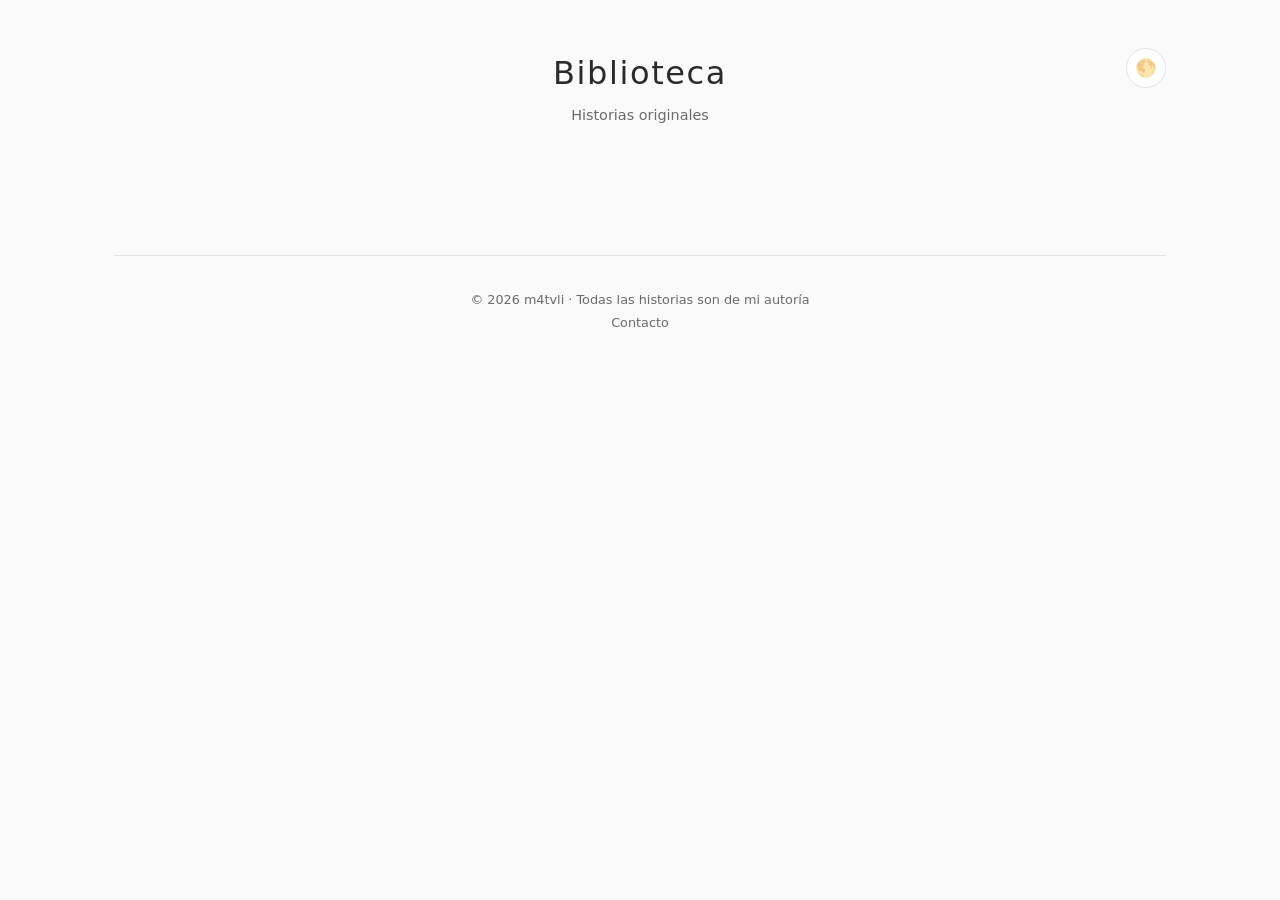
==== index.html @ 8ffce6ca "Update index.html" ====
<!DOCTYPE html>
<html lang="es">
<head>
  <meta charset="UTF-8">
  <meta name="viewport" content="width=device-width, initial-scale=1.0">
  <title>Biblioteca</title>
  <link rel="stylesheet" href="css/style.css?v=9">
</head>
<body class="biblioteca">
  <header class="cabecera">
    <button id="btn-tema" class="btn-tema" aria-label="Cambiar tema">
      <span id="icono-tema">🌕</span>
    </button>
    <h1>Biblioteca</h1>
    <p class="subtitulo">Historias originales</p>
  </header>

  <main>
    <div id="grid" class="grid"></div>
  </main>

  <div id="modal" class="modal" hidden>
    <div class="modal-fondo" data-cerrar></div>
    <div class="modal-caja" role="dialog" aria-modal="true">
      <button class="modal-cerrar" data-cerrar aria-label="Cerrar">×</button>
      <div id="modal-contenido"></div>
    </div>
  </div>

  <footer class="footer">
  <p>© 2026 m4tvli · Todas las historias son de mi autoría</p>
  <p class="footer-links">
    <a href="mailto:aaronswagd@gmail.com">Contacto</a>
  </p>
</footer>
</body>
</html>
---- css/style.css ----
/* ============================================================
   VARIABLES Y TEMAS
   ============================================================ */ 
:root {
  --fondo: #fafafa;
  --superficie: #ffffff;
  --texto: #2b2b2b;
  --texto-suave: #6b6b6b;
  --borde: #e2e2e2;
  --acento: #6b6b6b;
  --fuente: Georgia, serif;
  --tamano: 18px;
  --interlineado: 1.8;
  --ancho-lectura: 680px;
}

[data-tema="sepia"]  { --fondo:#f4ecd8; --superficie:#fbf6e9; --texto:#4a3f35; --texto-suave:#8a7a68; --borde:#e0d5bd; --acento:#8a7a68; }
[data-tema="oscuro"] { --fondo:#1c1c1e; --superficie:#2a2a2c; --texto:#e4e4e6; --texto-suave:#9a9a9e; --borde:#3a3a3c; --acento:#9a9a9e; }
[data-tema="negro"]  { --fondo:#000000; --superficie:#0d0d0d; --texto:#cfcfcf; --texto-suave:#7a7a7a; --borde:#222222; --acento:#7a7a7a; }

* { margin: 0; padding: 0; box-sizing: border-box; }

/* Quita el flash morado/azul al tocar en móvil y los enlaces visitados morados */
html {
  -webkit-tap-highlight-color: transparent;
  -webkit-touch-callout: none;
}

a,
a:visited {
  color: inherit;
}

body {
  background: var(--fondo);
  color: var(--texto);
  font-family: 'Helvetica Neue', system-ui, sans-serif;
  line-height: 1.6;
  transition: background .3s, color .3s;
}

img { max-width: 100%; height: auto; display: block; }

/* ============================================================
   BOTÓN DE TEMA (común)
   ============================================================ */
.btn-tema {
  width: 40px;
  height: 40px;
  border-radius: 50%;
  background: var(--superficie);
  border: 1px solid var(--borde);
  color: var(--texto);
  font-size: 1.1rem;
  cursor: pointer;
  display: flex;
  align-items: center;
  justify-content: center;
  transition: transform .2s, border-color .2s, color .2s, background .3s;
}
.btn-tema:hover {
  transform: rotate(20deg);
  border-color: var(--texto-suave);
  color: var(--texto);
}

/* ============================================================
   BIBLIOTECA
   ============================================================ */
.biblioteca {
  max-width: 1100px;
  margin: 0 auto;
  padding: 3rem 1.5rem;
}

.cabecera {
  position: relative;
  text-align: center;
  margin-bottom: 3rem;
}

.cabecera .btn-tema {
  position: absolute;
  top: 0;
  right: 0;
}

.cabecera h1 {
  font-size: 2rem;
  font-weight: 400;
  letter-spacing: .05em;
}

.subtitulo {
  color: var(--texto-suave);
  font-size: .9rem;
  margin-top: .3rem;
}

.grid {
  display: grid;
  grid-template-columns: repeat(auto-fill, minmax(140px, 1fr));
  gap: 1.8rem;
}

.tarjeta {
  cursor: pointer;
  transition: transform .2s;
}
.tarjeta:hover { transform: translateY(-4px); }

.tarjeta img {
  width: 100%;
  aspect-ratio: 2/3;
  object-fit: cover;
  border-radius: 6px;
  box-shadow: 0 4px 12px rgba(0,0,0,.12);
  background: var(--borde);
}

.tarjeta h3 {
  font-size: .85rem;
  font-weight: 500;
  margin-top: .6rem;
  color: var(--texto);
}

/* ============================================================
   MODAL
   ============================================================ */
.modal {
  position: fixed;
  inset: 0;
  display: flex;
  align-items: center;
  justify-content: center;
  z-index: 100;
  padding: 1rem;
}

.modal[hidden] {
  display: none !important;
}

.modal-fondo {
  position: absolute;
  inset: 0;
  background: rgba(0,0,0,.55);
  backdrop-filter: blur(4px);
  -webkit-backdrop-filter: blur(4px);
}

.modal-caja {
  position: relative;
  background: var(--superficie);
  border-radius: 10px;
  max-width: 600px;
  width: 100%;
  max-height: 88vh;
  overflow-y: auto;
  padding: 2rem;
  box-shadow: 0 20px 50px rgba(0,0,0,.3);
}

.modal-cerrar {
  position: absolute;
  top: .8rem;
  right: 1rem;
  background: none;
  border: none;
  font-size: 1.6rem;
  color: var(--texto-suave);
  cursor: pointer;
  padding: .2rem .5rem;
  line-height: 1;
  transition: color .2s, transform .2s;
}
.modal-cerrar:hover {
  color: var(--texto);
  transform: rotate(90deg);
}

.modal-cabecera {
  display: flex;
  gap: 1.2rem;
  margin-bottom: 1.5rem;
}

.modal-cabecera img {
  width: 100px;
  aspect-ratio: 2/3;
  object-fit: cover;
  border-radius: 6px;
  flex-shrink: 0;
}

.modal-cabecera h2 {
  font-size: 1.3rem;
  font-weight: 500;
  margin-bottom: .4rem;
}

.meta {
  font-size: .82rem;
  color: var(--texto-suave);
  margin-bottom: .15rem;
}

.modal-sinopsis { margin-bottom: 1.5rem; }

.modal-sinopsis h4,
.modal-capitulos h4 {
  font-size: .75rem;
  text-transform: uppercase;
  letter-spacing: .1em;
  color: var(--texto-suave);
  margin-bottom: .6rem;
}

.modal-sinopsis p {
  font-size: .92rem;
  line-height: 1.6;
}

.modal-capitulos ol { list-style: none; }

.modal-capitulos li {
  border-bottom: 1px solid var(--borde);
}

.modal-capitulos a {
  display: block;
  padding: .7rem 0;
  color: var(--texto);
  text-decoration: none;
  font-size: .92rem;
  transition: opacity .2s, padding-left .25s;
}
.modal-capitulos a:hover {
  opacity: .6;
  padding-left: .3rem;
}

/* ============================================================
   LECTOR
   ============================================================ */
.lector-body { min-height: 100vh; }

.barra-lector {
  position: sticky;
  top: 0;
  display: flex;
  align-items: center;
  justify-content: space-between;
  padding: .8rem 1.2rem;
  background: var(--superficie);
  border-bottom: 1px solid var(--borde);
  font-size: .85rem;
  z-index: 50;
  gap: 1rem;
}

.barra-lector a {
  color: var(--texto-suave);
  text-decoration: none;
  transition: color .2s;
}
.barra-lector a:hover {
  color: var(--texto);
}

.titulo-bar {
  color: var(--texto-suave);
  font-size: .8rem;
  flex: 1;
  text-align: center;
  overflow: hidden;
  text-overflow: ellipsis;
  white-space: nowrap;
}

.acciones-lector {
  display: flex;
  gap: .5rem;
  align-items: center;
}

.barra-lector .btn-tema {
  width: 34px;
  height: 34px;
  font-size: .95rem;
}

.btn-ajustes {
  background: none;
  border: 1px solid var(--borde);
  border-radius: 6px;
  padding: .35rem .7rem;
  font-size: .85rem;
  color: var(--texto);
  cursor: pointer;
  transition: border-color .2s, color .2s, background .2s;
}
.btn-ajustes:hover {
  border-color: var(--texto-suave);
  color: var(--texto);
  background: var(--fondo);
}

.lector {
  position: relative;
  max-width: var(--ancho-lectura);
  margin: 0 auto;
  padding: 3rem 1.5rem 5rem;
  transition: max-width .2s ease;
}

.lector h1 {
  font-family: var(--fuente);
  font-size: 1.5rem;
  font-weight: 400;
  margin-bottom: 2.5rem;
  text-align: center;
  color: var(--texto-suave);
}

.contenido-protegido {
  font-family: var(--fuente);
  font-size: var(--tamano);
  line-height: var(--interlineado);
  user-select: none;
  -webkit-user-select: none;
  -ms-user-select: none;
  -moz-user-select: none;
  transition: font-size .15s ease, line-height .15s ease;
}

.contenido-protegido p { margin-bottom: 1.2em; }

.nav-capitulos {
  display: flex;
  justify-content: space-between;
  margin-top: 4rem;
  padding-top: 2rem;
  border-top: 1px solid var(--borde);
}

.nav-btn {
  color: var(--texto-suave);
  text-decoration: none;
  font-size: .9rem;
  transition: color .2s, opacity .2s;
}
.nav-btn:hover {
  color: var(--texto);
  opacity: .85;
}

/* ============================================================
   MARCA DE AGUA
   Aparece fija en la esquina inferior derecha del lector.
   Sale en cualquier captura, pero no molesta al leer.
   ============================================================ */
.lector::after {
  content: "aronswagd.github.io";
  position: fixed;
  bottom: 1rem;
  right: 1rem;
  font-family: 'Helvetica Neue', system-ui, sans-serif;
  font-size: .7rem;
  letter-spacing: .05em;
  color: var(--texto-suave);
  opacity: .25;
  pointer-events: none;
  user-select: none;
  -webkit-user-select: none;
  z-index: 1;
}

/* ============================================================
   PANEL DE AJUSTES
   ============================================================ */
.panel-ajustes {
  position: fixed;
  top: 60px;
  right: 1rem;
  width: 280px;
  background: var(--superficie);
  border: 1px solid var(--borde);
  border-radius: 10px;
  padding: 1.2rem;
  box-shadow: 0 10px 30px rgba(0,0,0,.15);
  z-index: 60;
}

.panel-ajustes h3 {
  font-size: .8rem;
  text-transform: uppercase;
  letter-spacing: .08em;
  color: var(--texto-suave);
  margin-bottom: 1rem;
}

.grupo { margin-bottom: 1.2rem; }

.grupo label {
  display: block;
  font-size: .8rem;
  color: var(--texto-suave);
  margin-bottom: .5rem;
}

.temas {
  display: flex;
  gap: .5rem;
}

.swatch {
  width: 34px;
  height: 34px;
  border-radius: 50%;
  background: var(--c);
  border: 2px solid var(--borde);
  cursor: pointer;
  position: relative;
  transition: border-color .2s, transform .15s;
}
.swatch:hover { transform: scale(1.08); }

.swatch::after {
  content: '';
  position: absolute;
  inset: 8px;
  border-radius: 50%;
  background: var(--t);
}

.swatch.activo { border-color: var(--texto); }

.fuentes {
  display: flex;
  gap: .4rem;
}

.fuentes button {
  flex: 1;
  padding: .4rem;
  font-size: .75rem;
  background: var(--fondo);
  border: 1px solid var(--borde);
  border-radius: 6px;
  color: var(--texto);
  cursor: pointer;
  transition: border-color .2s, color .2s;
}
.fuentes button.activo {
  border-color: var(--texto);
  color: var(--texto);
}

input[type="range"] {
  width: 100%;
  accent-color: var(--texto-suave);
}

/* ============================================================
   FOOTER
   ============================================================ */
.footer {
  max-width: 1100px;
  margin: 5rem auto 2rem;
  padding: 2rem 1.5rem 0;
  border-top: 1px solid var(--borde);
  text-align: center;
  font-size: .8rem;
  color: var(--texto-suave);
  line-height: 1.8;
}

.footer-links a {
  color: var(--texto-suave);
  text-decoration: none;
  border-bottom: 1px solid transparent;
  transition: border-color .2s, color .2s;
}
.footer-links a:hover {
  color: var(--texto);
  border-bottom-color: var(--texto-suave);
}

.footer-lector {
  margin-top: 4rem;
  padding-top: 1.5rem;
  border-top: 1px solid var(--borde);
  text-align: center;
  font-size: .75rem;
  color: var(--texto-suave);
  opacity: .7;
}

/* ============================================================
   RESPONSIVE
   ============================================================ */
@media (max-width: 600px) {
  .cabecera h1 { font-size: 1.6rem; }
  .grid { grid-template-columns: repeat(auto-fill, minmax(110px, 1fr)); gap: 1.2rem; }
  .modal-cabecera { flex-direction: column; }
  .modal-cabecera img { width: 140px; margin: 0 auto; }
  .panel-ajustes {
    right: .5rem;
    left: .5rem;
    width: auto;
    max-width: 340px;
    margin: 0 auto;
  }
  .titulo-bar { display: none; }
  .lector::after {
    font-size: .65rem;
    bottom: .6rem;
    right: .6rem;
    opacity: .3;
  }
}
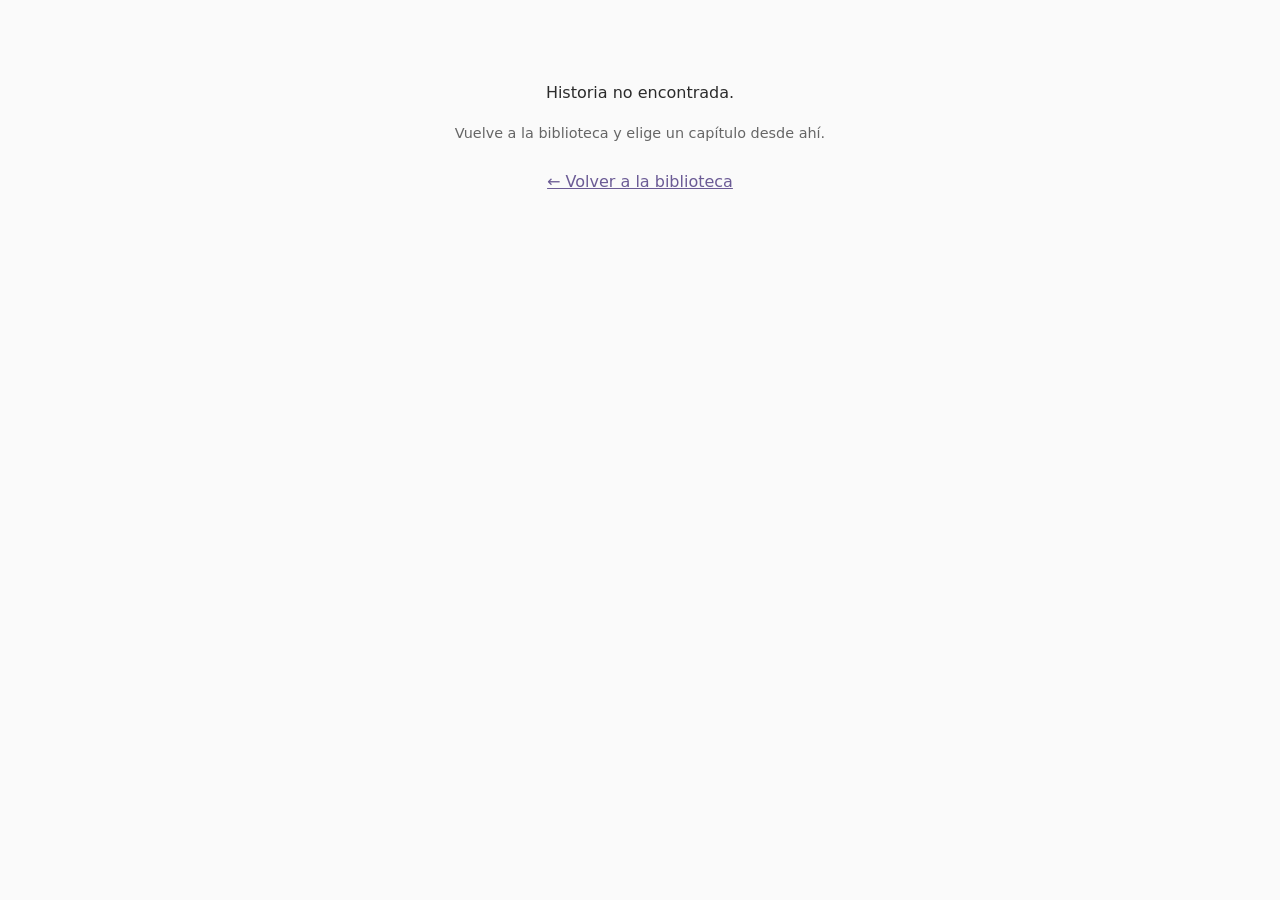
==== commit 4d1fafff: "Update index.html" ====
--- a/index.html
+++ b/index.html
@@ -32,6 +32,14 @@
   <p class="footer-links">
     <a href="mailto:aaronswagd@gmail.com">Contacto</a>
   </p>
+
+  <script src="js/datos.js?v=10"></script>
+  <script src="js/tema.js?v=9"></script>
+  <script src="js/lector.js?v=9"></script>
+  <script src="js/app.js?v=9"></script>
+
+</body>
+</html>
 </footer>
 </body>
 </html>
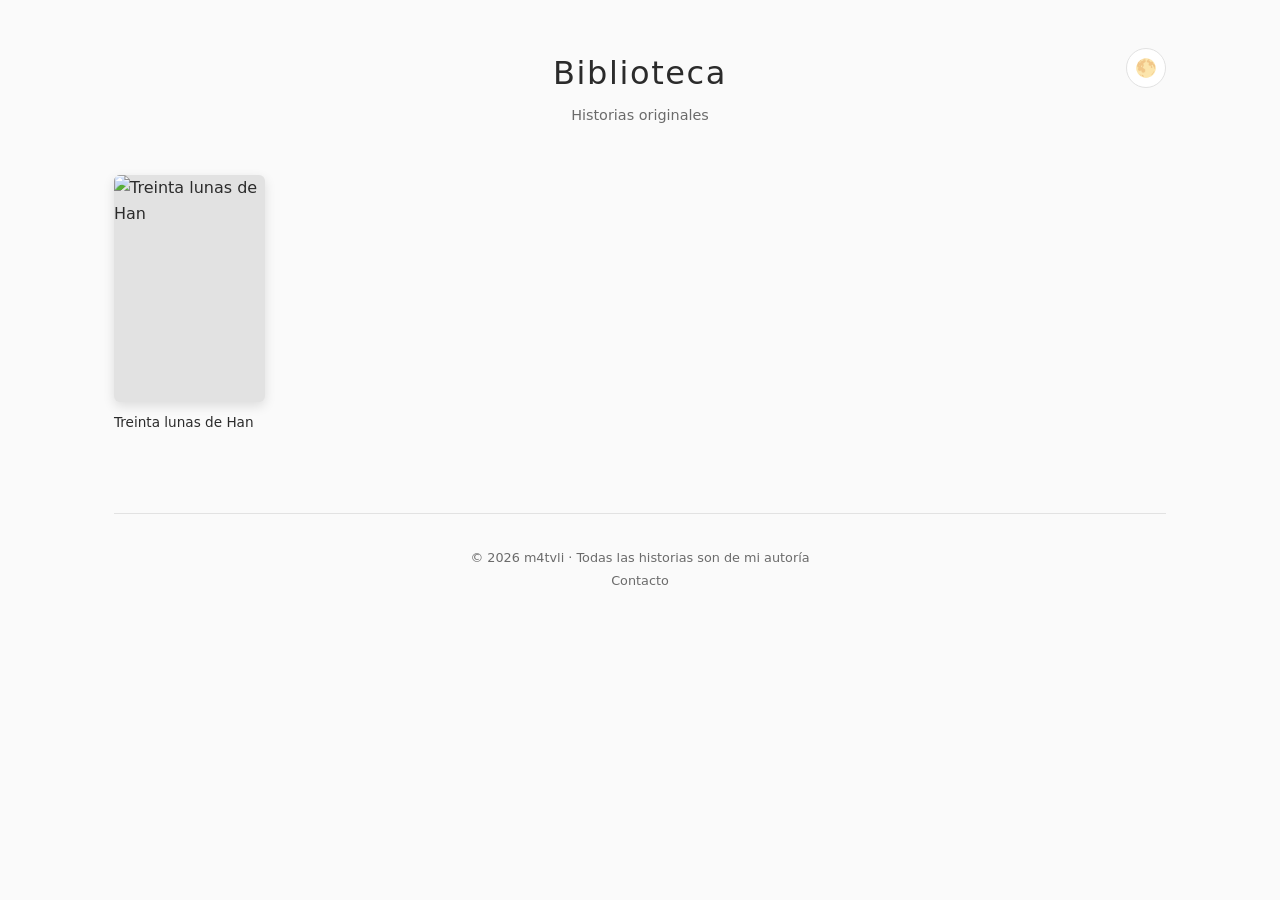
==== commit 97e882f7: "Update index.html" ====
--- a/index.html
+++ b/index.html
@@ -35,7 +35,6 @@
 
   <script src="js/datos.js?v=10"></script>
   <script src="js/tema.js?v=9"></script>
-  <script src="js/lector.js?v=9"></script>
   <script src="js/app.js?v=9"></script>
 
 </body>
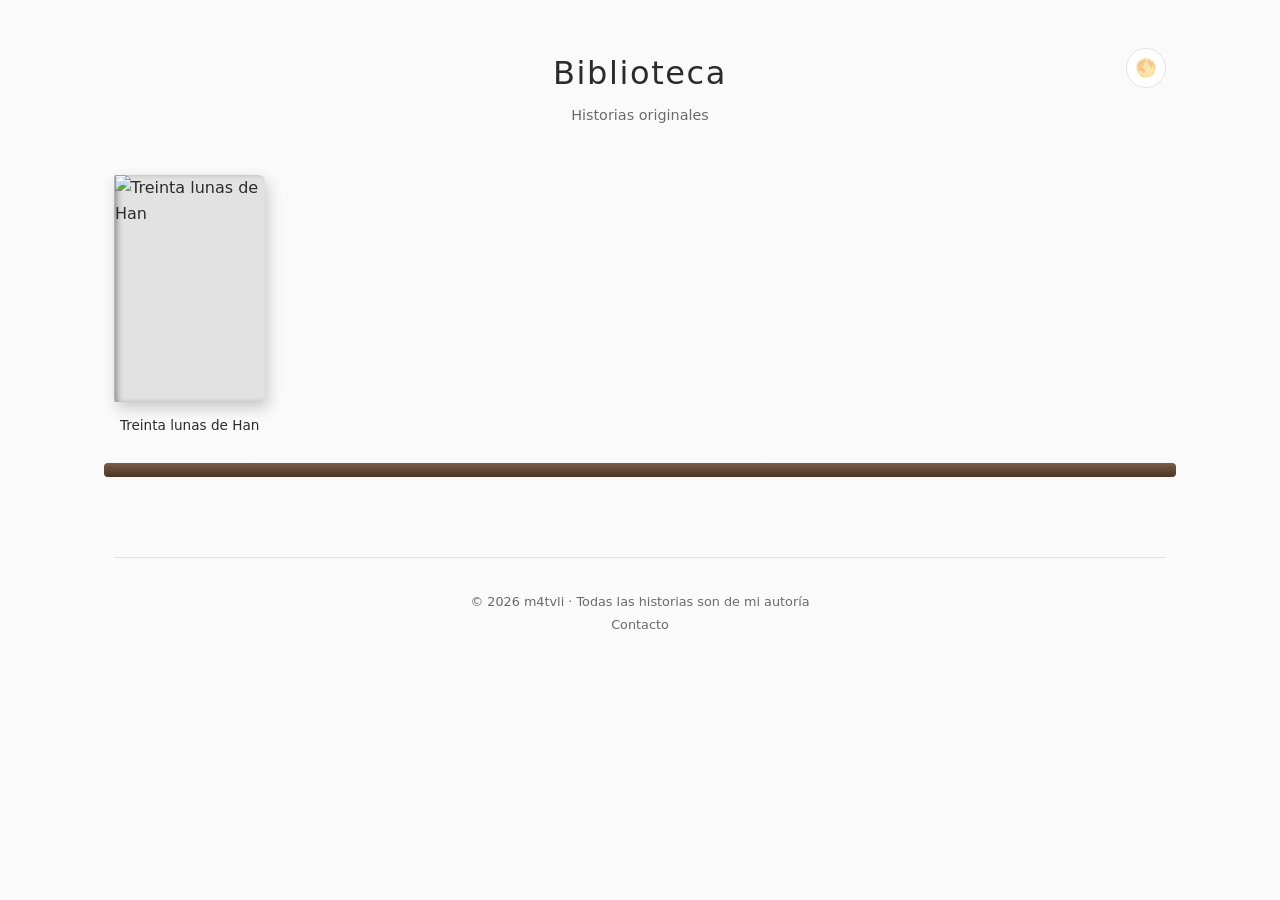
==== commit ecb56494: "Update index.html" ====
--- a/index.html
+++ b/index.html
@@ -4,7 +4,7 @@
   <meta charset="UTF-8">
   <meta name="viewport" content="width=device-width, initial-scale=1.0">
   <title>Biblioteca</title>
-  <link rel="stylesheet" href="css/style.css?v=9">
+  <link rel="stylesheet" href="css/style.css?v=11">
 </head>
 <body class="biblioteca">
   <header class="cabecera">
--- a/css/style.css
+++ b/css/style.css
@@ -20,14 +20,12 @@
 
 * { margin: 0; padding: 0; box-sizing: border-box; }
 
-/* Quita el flash morado/azul al tocar en móvil y los enlaces visitados morados */
 html {
   -webkit-tap-highlight-color: transparent;
   -webkit-touch-callout: none;
 }
 
-a,
-a:visited {
+a, a:visited {
   color: inherit;
 }
 
@@ -65,7 +63,7 @@
 }
 
 /* ============================================================
-   BIBLIOTECA
+   BIBLIOTECA (ESTANTERÍA)
    ============================================================ */
 .biblioteca {
   max-width: 1100px;
@@ -97,32 +95,66 @@
   margin-top: .3rem;
 }
 
+/* Rejilla de la estantería */
 .grid {
   display: grid;
   grid-template-columns: repeat(auto-fill, minmax(140px, 1fr));
-  gap: 1.8rem;
-}
-
+  gap: 3rem 1.8rem; 
+  padding-bottom: 40px;
+  position: relative;
+  margin-bottom: 2rem;
+}
+
+/* La repisa de madera */
+.grid::after {
+  content: "";
+  position: absolute;
+  bottom: 0;
+  left: -10px;
+  right: -10px;
+  height: 14px;
+  background: linear-gradient(to bottom, #7b5c48, #4a3525);
+  border-radius: 4px;
+  box-shadow: 0 15px 20px -10px rgba(0,0,0,.5);
+}
+
+/* El libro (tarjeta) */
 .tarjeta {
   cursor: pointer;
-  transition: transform .2s;
-}
-.tarjeta:hover { transform: translateY(-4px); }
+  transition: transform 0.3s ease;
+  position: relative;
+  z-index: 2;
+}
+
+.tarjeta:hover { 
+  transform: translateY(-12px) rotate(-2deg);
+}
 
 .tarjeta img {
   width: 100%;
   aspect-ratio: 2/3;
   object-fit: cover;
-  border-radius: 6px;
-  box-shadow: 0 4px 12px rgba(0,0,0,.12);
+  border-radius: 2px 6px 6px 2px; 
+  box-shadow: 
+    3px 6px 15px rgba(0,0,0,.2), 
+    inset 4px 0 6px -2px rgba(0,0,0,.4);
   background: var(--borde);
+  border-left: 1px solid rgba(0,0,0,.2);
+  transition: box-shadow 0.3s ease;
+}
+
+.tarjeta:hover img {
+  box-shadow: 
+    6px 15px 25px rgba(0,0,0,.35), 
+    inset 4px 0 6px -2px rgba(0,0,0,.4);
 }
 
 .tarjeta h3 {
   font-size: .85rem;
   font-weight: 500;
-  margin-top: .6rem;
-  color: var(--texto);
+  margin-top: .8rem;
+  color: var(--texto);
+  text-align: center;
 }
 
 /* ============================================================
@@ -190,8 +222,10 @@
   width: 100px;
   aspect-ratio: 2/3;
   object-fit: cover;
-  border-radius: 6px;
+  border-radius: 2px 6px 6px 2px;
   flex-shrink: 0;
+  box-shadow: 3px 4px 10px rgba(0,0,0,.2), inset 4px 0 6px -2px rgba(0,0,0,.4);
+  border-left: 1px solid rgba(0,0,0,.2);
 }
 
 .modal-cabecera h2 {
@@ -324,10 +358,14 @@
   color: var(--texto-suave);
 }
 
+/* ============================================================
+   TEXTO DEL LECTOR (Justificado y sin guiones)
+   ============================================================ */
 .contenido-protegido {
-  font-family: var(--fuente);
+  font-family: var(--fuente) !important;
   font-size: var(--tamano);
   line-height: var(--interlineado);
+  text-align: justify; /* Justifica el texto */
   user-select: none;
   -webkit-user-select: none;
   -ms-user-select: none;
@@ -335,8 +373,15 @@
   transition: font-size .15s ease, line-height .15s ease;
 }
 
-.contenido-protegido p { margin-bottom: 1.2em; }
-
+.contenido-protegido p { 
+  margin-bottom: 1.2em; 
+  text-align: justify; /* Asegura la justificación en cada párrafo */
+  text-justify: inter-word; /* Distribuye el espacio entre palabras */
+}
+
+/* ============================================================
+   NAVEGACIÓN DE CAPÍTULOS
+   ============================================================ */
 .nav-capitulos {
   display: flex;
   justify-content: space-between;
@@ -358,8 +403,6 @@
 
 /* ============================================================
    MARCA DE AGUA
-   Aparece fija en la esquina inferior derecha del lector.
-   Sale en cualquier captura, pero no molesta al leer.
    ============================================================ */
 .lector::after {
   content: "aronswagd.github.io";
@@ -499,13 +542,19 @@
 }
 
 /* ============================================================
-   RESPONSIVE
+   RESPONSIVE (Para móviles y tablets)
    ============================================================ */
 @media (max-width: 600px) {
   .cabecera h1 { font-size: 1.6rem; }
-  .grid { grid-template-columns: repeat(auto-fill, minmax(110px, 1fr)); gap: 1.2rem; }
+  
+  .grid { 
+    grid-template-columns: repeat(auto-fill, minmax(110px, 1fr)); 
+    gap: 2rem 1.2rem; 
+  }
+  
   .modal-cabecera { flex-direction: column; }
   .modal-cabecera img { width: 140px; margin: 0 auto; }
+  
   .panel-ajustes {
     right: .5rem;
     left: .5rem;
@@ -513,11 +562,13 @@
     max-width: 340px;
     margin: 0 auto;
   }
+  
   .titulo-bar { display: none; }
+  
   .lector::after {
     font-size: .65rem;
     bottom: .6rem;
     right: .6rem;
     opacity: .3;
   }
-}
+}
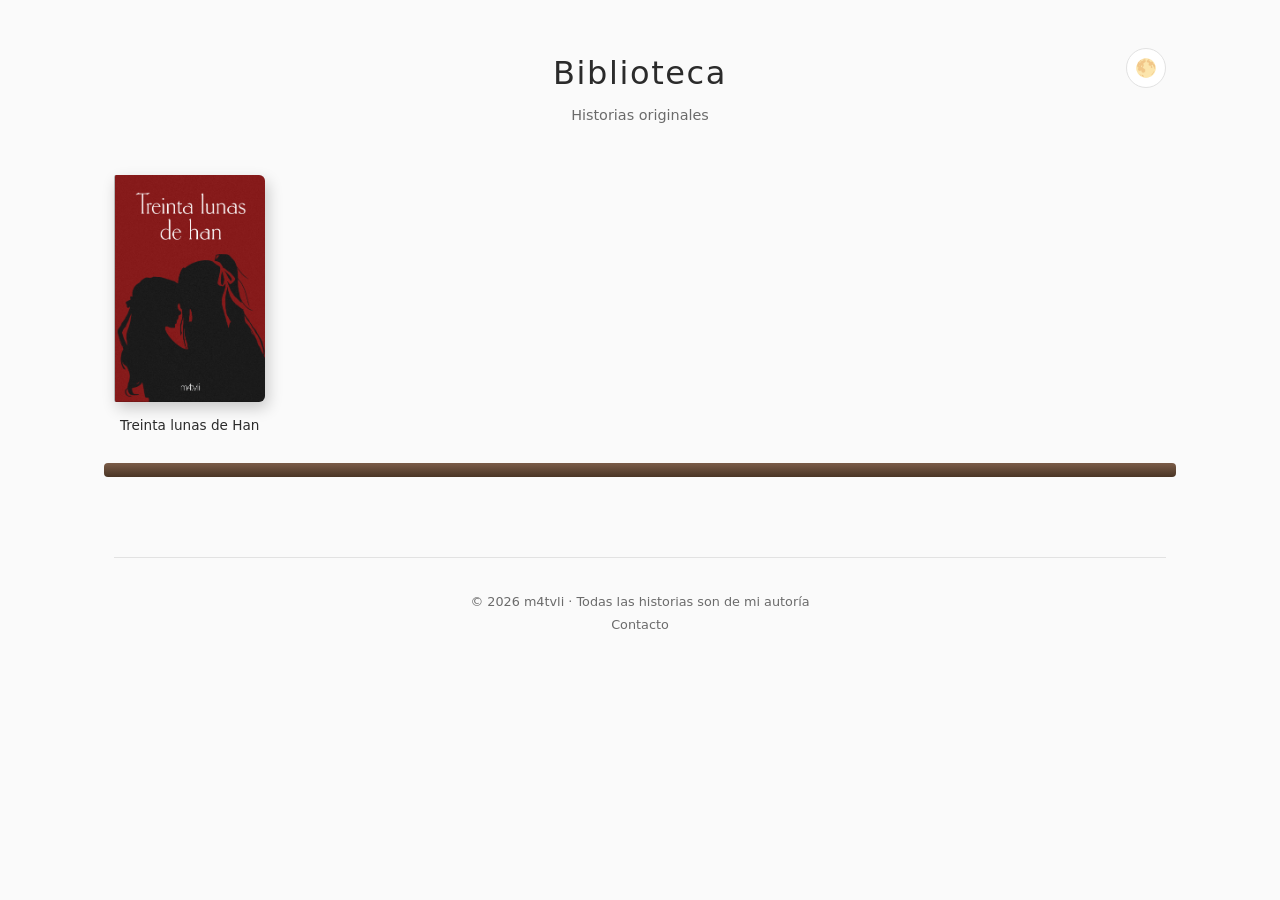
==== commit 9b957b03: "Update index.html" ====
--- a/index.html
+++ b/index.html
@@ -33,7 +33,7 @@
     <a href="mailto:aaronswagd@gmail.com">Contacto</a>
   </p>
 
-  <script src="js/datos.js?v=10"></script>
+  <script src="js/datos.js?v=11"></script>
   <script src="js/tema.js?v=9"></script>
   <script src="js/app.js?v=9"></script>
 
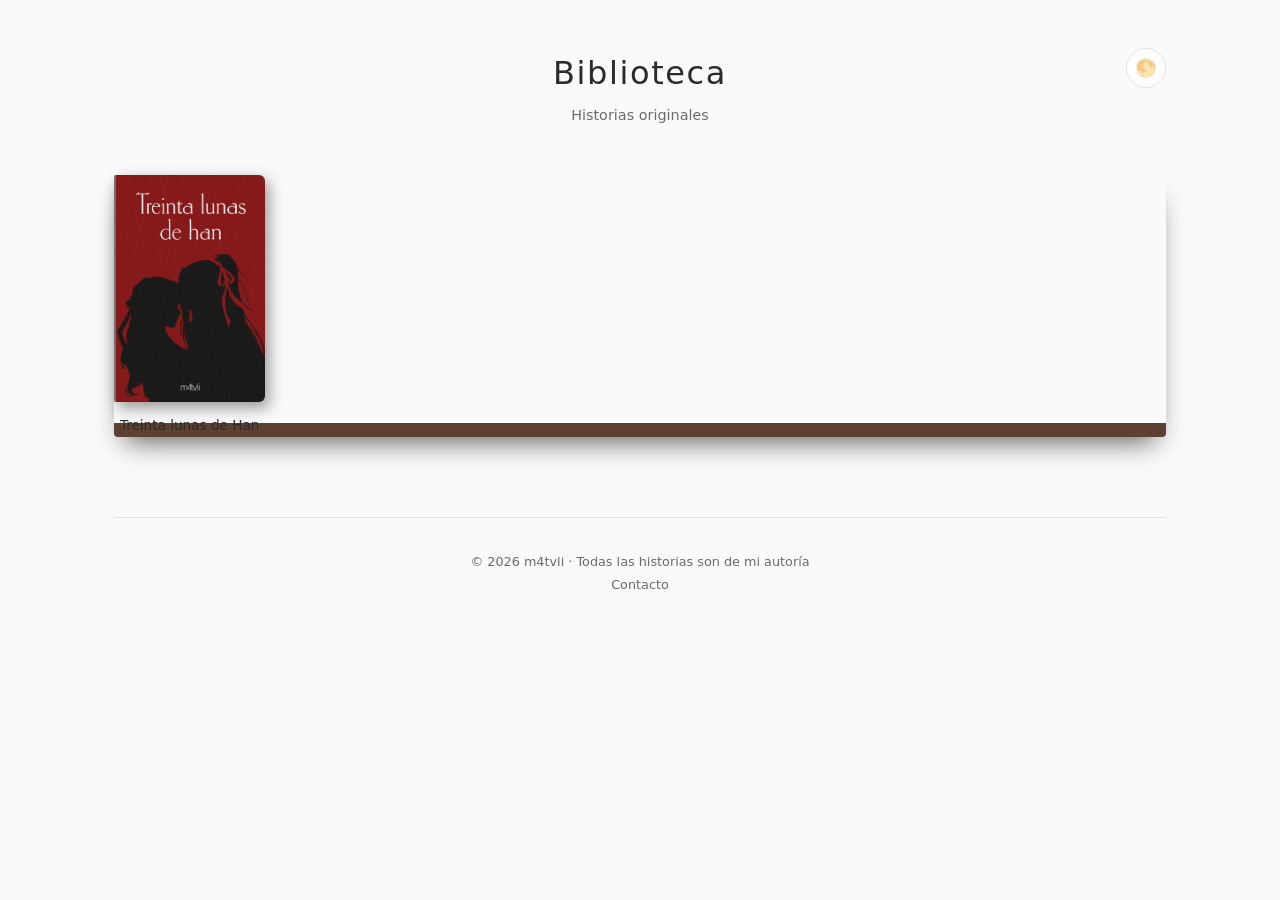
==== commit 7f3c70f9: "Update index.html" ====
--- a/index.html
+++ b/index.html
@@ -4,7 +4,7 @@
   <meta charset="UTF-8">
   <meta name="viewport" content="width=device-width, initial-scale=1.0">
   <title>Biblioteca</title>
-  <link rel="stylesheet" href="css/style.css?v=11">
+  <link rel="stylesheet" href="css/style.css?v=12">
 </head>
 <body class="biblioteca">
   <header class="cabecera">
--- a/css/style.css
+++ b/css/style.css
@@ -63,7 +63,7 @@
 }
 
 /* ============================================================
-   BIBLIOTECA (ESTANTERÍA)
+   BIBLIOTECA (ESTANTERÍA MEJORADA)
    ============================================================ */
 .biblioteca {
   max-width: 1100px;
@@ -99,23 +99,16 @@
 .grid {
   display: grid;
   grid-template-columns: repeat(auto-fill, minmax(140px, 1fr));
-  gap: 3rem 1.8rem; 
-  padding-bottom: 40px;
+  gap: 2rem 1.8rem; 
+  padding-bottom: 0; /* Quitamos el espacio extra */
   position: relative;
   margin-bottom: 2rem;
-}
-
-/* La repisa de madera */
-.grid::after {
-  content: "";
-  position: absolute;
-  bottom: 0;
-  left: -10px;
-  right: -10px;
-  height: 14px;
-  background: linear-gradient(to bottom, #7b5c48, #4a3525);
-  border-radius: 4px;
-  box-shadow: 0 15px 20px -10px rgba(0,0,0,.5);
+  
+  /* AQUÍ CREAMOS LA REPISA REAL */
+  border-bottom: 14px solid #5c4033;
+  border-radius: 0 0 4px 4px;
+  box-shadow: 0 15px 25px -10px rgba(0,0,0,0.6);
+  align-items: end; /* Hace que los libros se apoyen en la madera */
 }
 
 /* El libro (tarjeta) */
@@ -124,10 +117,11 @@
   transition: transform 0.3s ease;
   position: relative;
   z-index: 2;
+  margin-bottom: -14px; /* Metemos el libro un poquito en la madera para que no flote */
 }
 
 .tarjeta:hover { 
-  transform: translateY(-12px) rotate(-2deg);
+  transform: translateY(-10px) rotate(-2deg);
 }
 
 .tarjeta img {
@@ -135,18 +129,20 @@
   aspect-ratio: 2/3;
   object-fit: cover;
   border-radius: 2px 6px 6px 2px; 
+  background: var(--borde);
+  
+  /* EFECTO DE LOMO Y PROFUNDIDAD MÁS FUERTE */
   box-shadow: 
-    3px 6px 15px rgba(0,0,0,.2), 
-    inset 4px 0 6px -2px rgba(0,0,0,.4);
-  background: var(--borde);
-  border-left: 1px solid rgba(0,0,0,.2);
+    inset 10px 0 15px -6px rgba(0,0,0,0.8), /* Sombra interna muy oscura a la izquierda (el lomo) */
+    4px 6px 15px rgba(0,0,0,0.4);           /* Sombra exterior del libro */
+  border-left: 2px solid rgba(0,0,0,0.5);   /* Borde duro del lomo */
   transition: box-shadow 0.3s ease;
 }
 
 .tarjeta:hover img {
   box-shadow: 
-    6px 15px 25px rgba(0,0,0,.35), 
-    inset 4px 0 6px -2px rgba(0,0,0,.4);
+    inset 10px 0 15px -6px rgba(0,0,0,0.8),
+    8px 15px 25px rgba(0,0,0,0.5); 
 }
 
 .tarjeta h3 {
@@ -170,9 +166,7 @@
   padding: 1rem;
 }
 
-.modal[hidden] {
-  display: none !important;
-}
+.modal[hidden] { display: none !important; }
 
 .modal-fondo {
   position: absolute;
@@ -207,16 +201,9 @@
   line-height: 1;
   transition: color .2s, transform .2s;
 }
-.modal-cerrar:hover {
-  color: var(--texto);
-  transform: rotate(90deg);
-}
-
-.modal-cabecera {
-  display: flex;
-  gap: 1.2rem;
-  margin-bottom: 1.5rem;
-}
+.modal-cerrar:hover { color: var(--texto); transform: rotate(90deg); }
+
+.modal-cabecera { display: flex; gap: 1.2rem; margin-bottom: 1.5rem; }
 
 .modal-cabecera img {
   width: 100px;
@@ -224,26 +211,15 @@
   object-fit: cover;
   border-radius: 2px 6px 6px 2px;
   flex-shrink: 0;
-  box-shadow: 3px 4px 10px rgba(0,0,0,.2), inset 4px 0 6px -2px rgba(0,0,0,.4);
-  border-left: 1px solid rgba(0,0,0,.2);
-}
-
-.modal-cabecera h2 {
-  font-size: 1.3rem;
-  font-weight: 500;
-  margin-bottom: .4rem;
-}
-
-.meta {
-  font-size: .82rem;
-  color: var(--texto-suave);
-  margin-bottom: .15rem;
-}
-
+  box-shadow: 3px 4px 10px rgba(0,0,0,.2), inset 10px 0 15px -6px rgba(0,0,0,0.8);
+  border-left: 2px solid rgba(0,0,0,0.5);
+}
+
+.modal-cabecera h2 { font-size: 1.3rem; font-weight: 500; margin-bottom: .4rem; }
+.meta { font-size: .82rem; color: var(--texto-suave); margin-bottom: .15rem; }
 .modal-sinopsis { margin-bottom: 1.5rem; }
 
-.modal-sinopsis h4,
-.modal-capitulos h4 {
+.modal-sinopsis h4, .modal-capitulos h4 {
   font-size: .75rem;
   text-transform: uppercase;
   letter-spacing: .1em;
@@ -251,16 +227,9 @@
   margin-bottom: .6rem;
 }
 
-.modal-sinopsis p {
-  font-size: .92rem;
-  line-height: 1.6;
-}
-
+.modal-sinopsis p { font-size: .92rem; line-height: 1.6; }
 .modal-capitulos ol { list-style: none; }
-
-.modal-capitulos li {
-  border-bottom: 1px solid var(--borde);
-}
+.modal-capitulos li { border-bottom: 1px solid var(--borde); }
 
 .modal-capitulos a {
   display: block;
@@ -270,10 +239,7 @@
   font-size: .92rem;
   transition: opacity .2s, padding-left .25s;
 }
-.modal-capitulos a:hover {
-  opacity: .6;
-  padding-left: .3rem;
-}
+.modal-capitulos a:hover { opacity: .6; padding-left: .3rem; }
 
 /* ============================================================
    LECTOR
@@ -294,14 +260,8 @@
   gap: 1rem;
 }
 
-.barra-lector a {
-  color: var(--texto-suave);
-  text-decoration: none;
-  transition: color .2s;
-}
-.barra-lector a:hover {
-  color: var(--texto);
-}
+.barra-lector a { color: var(--texto-suave); text-decoration: none; transition: color .2s; }
+.barra-lector a:hover { color: var(--texto); }
 
 .titulo-bar {
   color: var(--texto-suave);
@@ -313,17 +273,8 @@
   white-space: nowrap;
 }
 
-.acciones-lector {
-  display: flex;
-  gap: .5rem;
-  align-items: center;
-}
-
-.barra-lector .btn-tema {
-  width: 34px;
-  height: 34px;
-  font-size: .95rem;
-}
+.acciones-lector { display: flex; gap: .5rem; align-items: center; }
+.barra-lector .btn-tema { width: 34px; height: 34px; font-size: .95rem; }
 
 .btn-ajustes {
   background: none;
@@ -335,11 +286,7 @@
   cursor: pointer;
   transition: border-color .2s, color .2s, background .2s;
 }
-.btn-ajustes:hover {
-  border-color: var(--texto-suave);
-  color: var(--texto);
-  background: var(--fondo);
-}
+.btn-ajustes:hover { border-color: var(--texto-suave); color: var(--texto); background: var(--fondo); }
 
 .lector {
   position: relative;
@@ -358,14 +305,12 @@
   color: var(--texto-suave);
 }
 
-/* ============================================================
-   TEXTO DEL LECTOR (Justificado y sin guiones)
-   ============================================================ */
+/* TEXTO DEL LECTOR (Justificado y sin guiones) */
 .contenido-protegido {
   font-family: var(--fuente) !important;
   font-size: var(--tamano);
   line-height: var(--interlineado);
-  text-align: justify; /* Justifica el texto */
+  text-align: justify;
   user-select: none;
   -webkit-user-select: none;
   -ms-user-select: none;
@@ -375,13 +320,10 @@
 
 .contenido-protegido p { 
   margin-bottom: 1.2em; 
-  text-align: justify; /* Asegura la justificación en cada párrafo */
-  text-justify: inter-word; /* Distribuye el espacio entre palabras */
-}
-
-/* ============================================================
-   NAVEGACIÓN DE CAPÍTULOS
-   ============================================================ */
+  text-align: justify;
+  text-justify: inter-word;
+}
+
 .nav-capitulos {
   display: flex;
   justify-content: space-between;
@@ -390,16 +332,8 @@
   border-top: 1px solid var(--borde);
 }
 
-.nav-btn {
-  color: var(--texto-suave);
-  text-decoration: none;
-  font-size: .9rem;
-  transition: color .2s, opacity .2s;
-}
-.nav-btn:hover {
-  color: var(--texto);
-  opacity: .85;
-}
+.nav-btn { color: var(--texto-suave); text-decoration: none; font-size: .9rem; transition: color .2s, opacity .2s; }
+.nav-btn:hover { color: var(--texto); opacity: .85; }
 
 /* ============================================================
    MARCA DE AGUA
@@ -445,18 +379,9 @@
 }
 
 .grupo { margin-bottom: 1.2rem; }
-
-.grupo label {
-  display: block;
-  font-size: .8rem;
-  color: var(--texto-suave);
-  margin-bottom: .5rem;
-}
-
-.temas {
-  display: flex;
-  gap: .5rem;
-}
+.grupo label { display: block; font-size: .8rem; color: var(--texto-suave); margin-bottom: .5rem; }
+
+.temas { display: flex; gap: .5rem; }
 
 .swatch {
   width: 34px;
@@ -469,22 +394,10 @@
   transition: border-color .2s, transform .15s;
 }
 .swatch:hover { transform: scale(1.08); }
-
-.swatch::after {
-  content: '';
-  position: absolute;
-  inset: 8px;
-  border-radius: 50%;
-  background: var(--t);
-}
-
+.swatch::after { content: ''; position: absolute; inset: 8px; border-radius: 50%; background: var(--t); }
 .swatch.activo { border-color: var(--texto); }
 
-.fuentes {
-  display: flex;
-  gap: .4rem;
-}
-
+.fuentes { display: flex; gap: .4rem; }
 .fuentes button {
   flex: 1;
   padding: .4rem;
@@ -496,15 +409,8 @@
   cursor: pointer;
   transition: border-color .2s, color .2s;
 }
-.fuentes button.activo {
-  border-color: var(--texto);
-  color: var(--texto);
-}
-
-input[type="range"] {
-  width: 100%;
-  accent-color: var(--texto-suave);
-}
+.fuentes button.activo { border-color: var(--texto); color: var(--texto); }
+input[type="range"] { width: 100%; accent-color: var(--texto-suave); }
 
 /* ============================================================
    FOOTER
@@ -526,10 +432,7 @@
   border-bottom: 1px solid transparent;
   transition: border-color .2s, color .2s;
 }
-.footer-links a:hover {
-  color: var(--texto);
-  border-bottom-color: var(--texto-suave);
-}
+.footer-links a:hover { color: var(--texto); border-bottom-color: var(--texto-suave); }
 
 .footer-lector {
   margin-top: 4rem;
@@ -542,14 +445,14 @@
 }
 
 /* ============================================================
-   RESPONSIVE (Para móviles y tablets)
+   RESPONSIVE
    ============================================================ */
 @media (max-width: 600px) {
   .cabecera h1 { font-size: 1.6rem; }
   
   .grid { 
     grid-template-columns: repeat(auto-fill, minmax(110px, 1fr)); 
-    gap: 2rem 1.2rem; 
+    gap: 1.5rem 1.2rem; 
   }
   
   .modal-cabecera { flex-direction: column; }
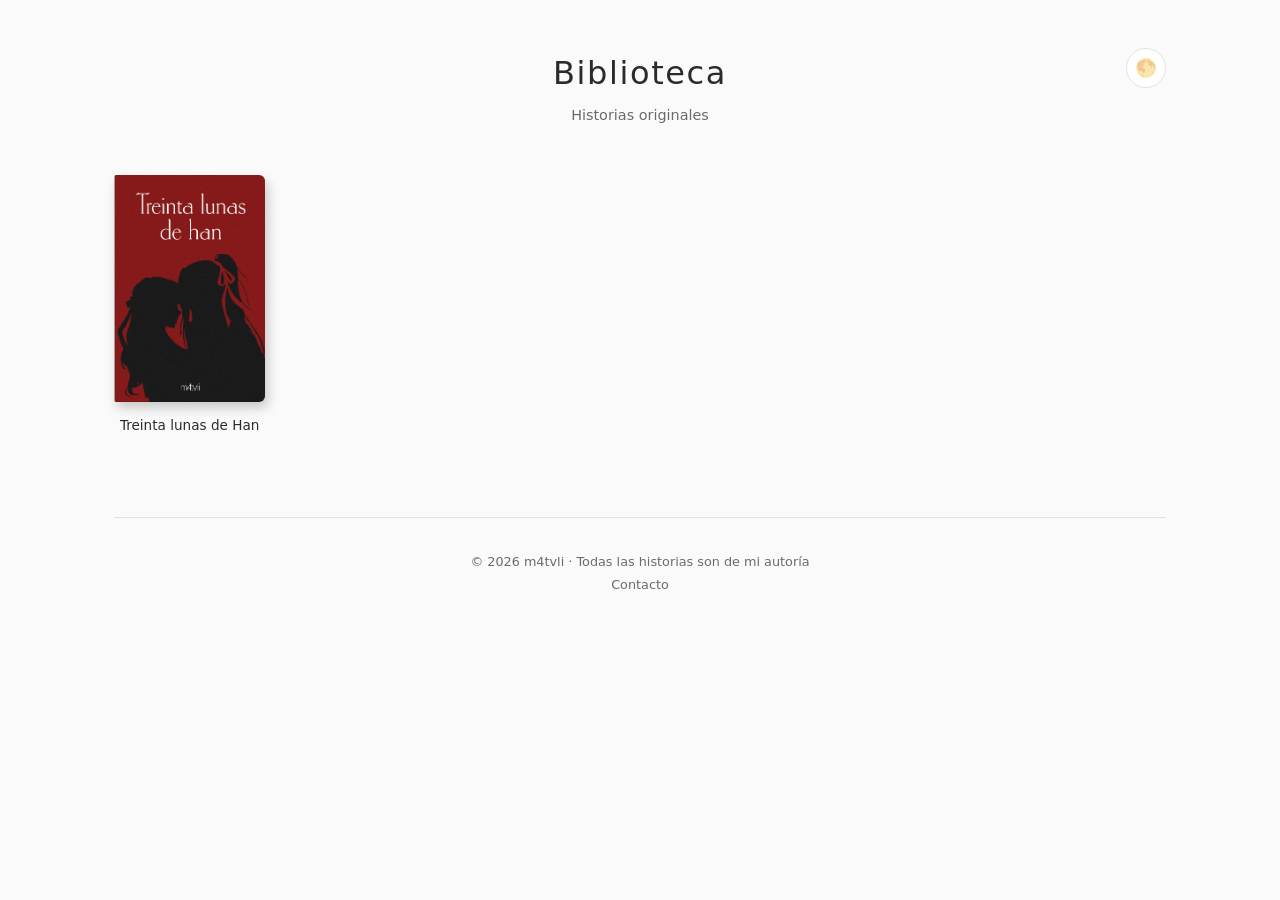
==== commit e09ee1d9: "Update index.html" ====
--- a/index.html
+++ b/index.html
@@ -4,7 +4,7 @@
   <meta charset="UTF-8">
   <meta name="viewport" content="width=device-width, initial-scale=1.0">
   <title>Biblioteca</title>
-  <link rel="stylesheet" href="css/style.css?v=12">
+  <link rel="stylesheet" href="css/style.css?v=13">
 </head>
 <body class="biblioteca">
   <header class="cabecera">
--- a/css/style.css
+++ b/css/style.css
@@ -63,7 +63,7 @@
 }
 
 /* ============================================================
-   BIBLIOTECA (ESTANTERÍA MEJORADA)
+   BIBLIOTECA
    ============================================================ */
 .biblioteca {
   max-width: 1100px;
@@ -95,54 +95,43 @@
   margin-top: .3rem;
 }
 
-/* Rejilla de la estantería */
+/* Rejilla limpia */
 .grid {
   display: grid;
   grid-template-columns: repeat(auto-fill, minmax(140px, 1fr));
-  gap: 2rem 1.8rem; 
-  padding-bottom: 0; /* Quitamos el espacio extra */
-  position: relative;
+  gap: 2.5rem 1.8rem; /* Espacio entre libros */
   margin-bottom: 2rem;
-  
-  /* AQUÍ CREAMOS LA REPISA REAL */
-  border-bottom: 14px solid #5c4033;
-  border-radius: 0 0 4px 4px;
-  box-shadow: 0 15px 25px -10px rgba(0,0,0,0.6);
-  align-items: end; /* Hace que los libros se apoyen en la madera */
 }
 
 /* El libro (tarjeta) */
 .tarjeta {
   cursor: pointer;
   transition: transform 0.3s ease;
-  position: relative;
-  z-index: 2;
-  margin-bottom: -14px; /* Metemos el libro un poquito en la madera para que no flote */
 }
 
 .tarjeta:hover { 
-  transform: translateY(-10px) rotate(-2deg);
+  transform: translateY(-6px); /* Se levanta un poquito, sin inclinarse */
 }
 
 .tarjeta img {
   width: 100%;
   aspect-ratio: 2/3;
   object-fit: cover;
-  border-radius: 2px 6px 6px 2px; 
+  border-radius: 2px 6px 6px 2px; /* Borde izquierdo recto, derecho redondeado */
   background: var(--borde);
   
-  /* EFECTO DE LOMO Y PROFUNDIDAD MÁS FUERTE */
+  /* Efecto 3D del lomo (sombra interna izquierda) */
   box-shadow: 
-    inset 10px 0 15px -6px rgba(0,0,0,0.8), /* Sombra interna muy oscura a la izquierda (el lomo) */
-    4px 6px 15px rgba(0,0,0,0.4);           /* Sombra exterior del libro */
-  border-left: 2px solid rgba(0,0,0,0.5);   /* Borde duro del lomo */
+    inset 8px 0 12px -5px rgba(0,0,0,0.7), 
+    3px 6px 12px rgba(0,0,0,.2); 
+  border-left: 1px solid rgba(0,0,0,0.3); 
   transition: box-shadow 0.3s ease;
 }
 
 .tarjeta:hover img {
   box-shadow: 
-    inset 10px 0 15px -6px rgba(0,0,0,0.8),
-    8px 15px 25px rgba(0,0,0,0.5); 
+    inset 8px 0 12px -5px rgba(0,0,0,0.7),
+    5px 10px 20px rgba(0,0,0,.3); 
 }
 
 .tarjeta h3 {
@@ -211,8 +200,8 @@
   object-fit: cover;
   border-radius: 2px 6px 6px 2px;
   flex-shrink: 0;
-  box-shadow: 3px 4px 10px rgba(0,0,0,.2), inset 10px 0 15px -6px rgba(0,0,0,0.8);
-  border-left: 2px solid rgba(0,0,0,0.5);
+  box-shadow: inset 6px 0 10px -4px rgba(0,0,0,0.7), 2px 4px 8px rgba(0,0,0,.2);
+  border-left: 1px solid rgba(0,0,0,0.3);
 }
 
 .modal-cabecera h2 { font-size: 1.3rem; font-weight: 500; margin-bottom: .4rem; }
@@ -452,7 +441,7 @@
   
   .grid { 
     grid-template-columns: repeat(auto-fill, minmax(110px, 1fr)); 
-    gap: 1.5rem 1.2rem; 
+    gap: 2rem 1.2rem; 
   }
   
   .modal-cabecera { flex-direction: column; }
